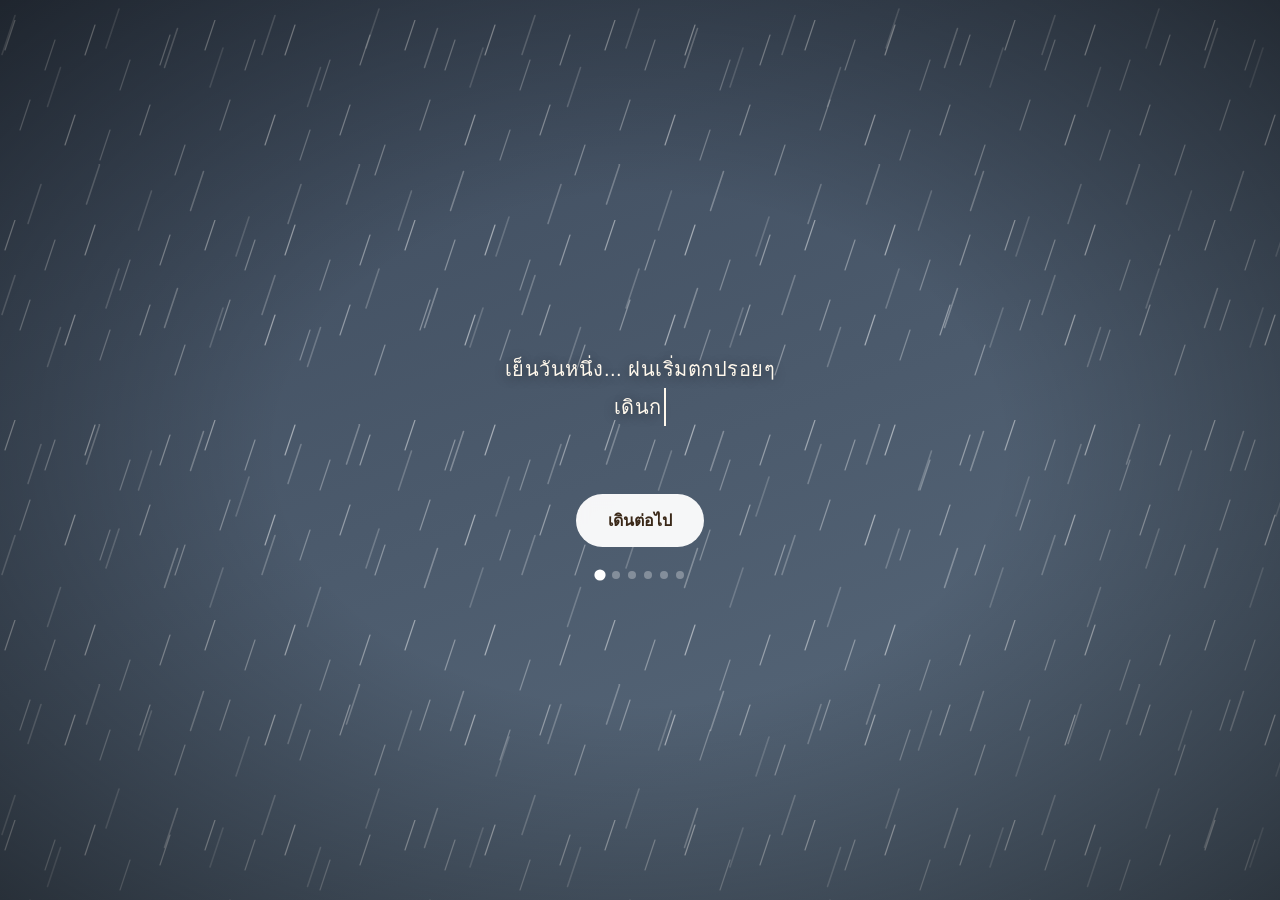
==== chat/index.html @ 4dbffc4a "-" ====
<!DOCTYPE html>
<html lang="th">
<head>
  <meta charset="UTF-8"/>
  <meta name="viewport" content="width=device-width, initial-scale=1.0"/>
  <base href="../"/>
  <title>ร้านสัตว์เลี้ยงลึกลับ 🐾</title>
  <meta name="description" content="มีเพื่อนตัวนึงรอเจอเราอยู่"/>
  <link rel="icon" type="image/x-icon" href="assets/favicon.ico"/>
  <link rel="icon" type="image/png" sizes="512x512" href="assets/favicon.png"/>
  <link rel="apple-touch-icon" href="assets/favicon.png"/>
  <link rel="stylesheet" href="style.css"/>
</head>
<body>

  <!-- ===== SCENE 1: STORY INTRO ===== -->
  <section id="scene-intro" class="scene active mood-1">
    <div class="rain" id="rain"></div>
    <div class="steam" id="steam">
      <span></span><span></span><span></span><span></span><span></span>
    </div>
    <div class="vignette"></div>
    <div class="story-content">
      <img class="story-avatar" id="storyAvatar" src="assets/characters/shopkeeper.png" alt="เจ้าของร้าน"/>

      <!-- SVG หน้าร้าน (โชว์เฉพาะ intro 4) -->
      <div class="shop-illustration" id="shopIllustration" aria-hidden="true">
        <svg viewBox="0 0 280 260" xmlns="http://www.w3.org/2000/svg">
          <!-- warm glow behind shop -->
          <defs>
            <radialGradient id="warmGlow" cx="50%" cy="55%" r="55%">
              <stop offset="0%" stop-color="#ffdb9a" stop-opacity="0.8"/>
              <stop offset="60%" stop-color="#d49350" stop-opacity="0.25"/>
              <stop offset="100%" stop-color="#000" stop-opacity="0"/>
            </radialGradient>
            <linearGradient id="windowLight" x1="0" y1="0" x2="0" y2="1">
              <stop offset="0%" stop-color="#fff4d0"/>
              <stop offset="100%" stop-color="#f4b865"/>
            </linearGradient>
            <linearGradient id="woodDark" x1="0" y1="0" x2="0" y2="1">
              <stop offset="0%" stop-color="#6b4a2e"/>
              <stop offset="100%" stop-color="#4a3220"/>
            </linearGradient>
            <linearGradient id="woodSign" x1="0" y1="0" x2="0" y2="1">
              <stop offset="0%" stop-color="#8a5a35"/>
              <stop offset="100%" stop-color="#5c3a20"/>
            </linearGradient>
            <linearGradient id="roofGrad" x1="0" y1="0" x2="0" y2="1">
              <stop offset="0%" stop-color="#3d2818"/>
              <stop offset="100%" stop-color="#2a1a0e"/>
            </linearGradient>
          </defs>

          <!-- ambient warm glow -->
          <ellipse cx="140" cy="150" rx="150" ry="120" fill="url(#warmGlow)"/>

          <!-- ground puddle reflection -->
          <ellipse cx="140" cy="245" rx="100" ry="8" fill="#ffd59a" opacity="0.15"/>

          <!-- shop body -->
          <rect x="50" y="100" width="180" height="140" fill="url(#woodDark)" rx="2"/>

          <!-- wooden planks detail -->
          <line x1="50" y1="140" x2="230" y2="140" stroke="#2e1f10" stroke-width="1" opacity="0.5"/>
          <line x1="50" y1="180" x2="230" y2="180" stroke="#2e1f10" stroke-width="1" opacity="0.5"/>
          <line x1="50" y1="220" x2="230" y2="220" stroke="#2e1f10" stroke-width="1" opacity="0.5"/>

          <!-- roof -->
          <polygon points="40,100 240,100 220,75 60,75" fill="url(#roofGrad)"/>
          <polygon points="40,100 240,100 235,105 45,105" fill="#1a0f08"/>

          <!-- chimney -->
          <rect x="180" y="55" width="18" height="30" fill="#3d2818"/>
          <rect x="178" y="52" width="22" height="5" fill="#2a1a0e"/>

          <!-- window (glowing) -->
          <rect x="75" y="125" width="55" height="55" fill="url(#windowLight)" rx="2"/>
          <rect x="75" y="125" width="55" height="55" fill="none" stroke="#3d2818" stroke-width="3"/>
          <!-- window cross -->
          <line x1="102.5" y1="125" x2="102.5" y2="180" stroke="#3d2818" stroke-width="2.5"/>
          <line x1="75" y1="152.5" x2="130" y2="152.5" stroke="#3d2818" stroke-width="2.5"/>
          <!-- window inner glow -->
          <rect x="78" y="128" width="49" height="49" fill="#fff6db" opacity="0.4"/>

          <!-- second small window -->
          <rect x="150" y="130" width="30" height="30" fill="url(#windowLight)" rx="1"/>
          <rect x="150" y="130" width="30" height="30" fill="none" stroke="#3d2818" stroke-width="2"/>
          <line x1="165" y1="130" x2="165" y2="160" stroke="#3d2818" stroke-width="1.5"/>
          <line x1="150" y1="145" x2="180" y2="145" stroke="#3d2818" stroke-width="1.5"/>

          <!-- door -->
          <rect x="188" y="170" width="32" height="70" fill="#2a1a0e" rx="2"/>
          <rect x="190" y="172" width="28" height="66" fill="url(#woodSign)" rx="1"/>
          <!-- door lines -->
          <line x1="204" y1="175" x2="204" y2="235" stroke="#2a1a0e" stroke-width="1" opacity="0.6"/>
          <!-- doorknob -->
          <circle cx="213" cy="205" r="1.8" fill="#ffd480"/>
          <!-- light leak under door -->
          <rect x="188" y="238" width="32" height="2.5" fill="#ffd480" opacity="0.9"/>

          <!-- hanging sign with rope -->
          <line x1="140" y1="100" x2="140" y2="108" stroke="#2a1a0e" stroke-width="1.5"/>
          <g transform="translate(140 130)">
            <rect x="-32" y="-14" width="64" height="28" fill="url(#woodSign)" stroke="#2a1a0e" stroke-width="1.5" rx="2"/>
            <!-- paw print icon -->
            <g fill="#ffd480" opacity="0.85">
              <circle cx="0" cy="0" r="4"/>
              <circle cx="-6" cy="-5" r="2"/>
              <circle cx="6" cy="-5" r="2"/>
              <circle cx="-9" cy="1" r="1.8"/>
              <circle cx="9" cy="1" r="1.8"/>
            </g>
          </g>

          <!-- lantern left -->
          <line x1="62" y1="105" x2="62" y2="112" stroke="#2a1a0e" stroke-width="1.5"/>
          <rect x="56" y="112" width="12" height="14" fill="#3d2818" rx="1"/>
          <rect x="58" y="114" width="8" height="10" fill="#ffdb8a" opacity="0.95"/>
          <circle cx="62" cy="119" r="14" fill="#ffd480" opacity="0.15"/>

          <!-- lantern right -->
          <line x1="218" y1="105" x2="218" y2="112" stroke="#2a1a0e" stroke-width="1.5"/>
          <rect x="212" y="112" width="12" height="14" fill="#3d2818" rx="1"/>
          <rect x="214" y="114" width="8" height="10" fill="#ffdb8a" opacity="0.95"/>
          <circle cx="218" cy="119" r="14" fill="#ffd480" opacity="0.15"/>

          <!-- tiny step -->
          <rect x="180" y="240" width="48" height="5" fill="#2a1a0e"/>
        </svg>
      </div>

      <p class="story-text" id="storyText"></p>
      <div class="story-actions">
        <button class="btn-next" id="storyNext">ต่อไป</button>
        <button class="btn-back" id="storyBack" hidden>เดินกลับ</button>
      </div>
      <div class="story-dots" id="storyDots"></div>
    </div>
  </section>

  <!-- ===== SCENE 2: CHAT (warm-up + questions) ===== -->
  <section id="scene-chat" class="scene">
    <div class="chat-container">
      <div class="chat-header">
        <img class="npc-avatar" src="assets/characters/shopkeeper.png" alt="เจ้าของร้าน"/>
        <span class="npc-name">เจ้าของร้าน</span>
      </div>
      <div class="chat-scroll" id="chatScroll">
        <div class="chat-messages" id="chatMessages">
          <!-- messages injected by JS -->
        </div>
        <div class="chat-choices" id="chatChoices">
          <!-- choice buttons injected by JS -->
        </div>
      </div>
    </div>
  </section>

  <!-- ===== SCENE 3: RESULT ===== -->
  <section id="scene-result" class="scene">
    <div class="result-sparkles" aria-hidden="true">
      <span></span><span></span><span></span><span></span>
      <span></span><span></span><span></span><span></span>
    </div>

    <div class="result-content">
      <div class="result-left">
        <p class="result-intro">เพื่อนที่รอเจอเราอยู่...</p>

        <div class="result-image-wrap">
          <div class="result-spotlight"></div>
          <img class="result-image" id="resultImage" src="" alt="Result"/>
        </div>

        <h2 class="result-name" id="resultName"></h2>
        <p class="result-tagline" id="resultTagline"></p>

        <div class="result-traits" id="resultTraits"></div>

        <div class="result-section result-compatible-section">
          <h3>✨ เพื่อนที่จองเราด้วย</h3>
          <p class="result-subhint">นอกจากเพื่อนหลักแล้ว ยังมีอีกหลายคนที่เข้ากับเราได้</p>
          <div class="compatible-list" id="resultCompatible"></div>
        </div>
      </div>

      <div class="result-right">
        <div class="result-section">
          <h3>🐾 เจ้าหนูนี้เป็นยังไง?</h3>
          <p class="result-text" id="resultPetIs"></p>
        </div>

        <div class="result-section">
          <h3>🫧 แล้วเราล่ะ?</h3>
          <p class="result-text" id="resultYouAre"></p>
        </div>

        <div class="result-section result-gentle-section">
          <h3>💭 อยากกระซิบเบาๆ</h3>
          <p class="result-text" id="resultGentle"></p>
        </div>

        <div class="result-shopkeeper">
          <img src="assets/characters/shopkeeper.png" alt="เจ้าของร้าน"/>
          <div class="bubble" id="resultNpcLine"></div>
        </div>

        <!-- เก็บไว้ใช้ภายหลัง (ตอนนี้ hide) -->
        <p class="result-description" id="resultDescription" style="display:none"></p>

        <div class="result-actions">
        <button class="btn-share" id="btnShare">📸 บันทึกภาพ</button>
        <button class="btn-restart" onclick="location.reload()">ทำอีกครั้ง</button>
      </div>
    </div>
  </section>

  <!-- ===== WHITE FLASH OVERLAY ===== -->
  <div class="flash" id="flash"></div>

  <!-- ===== EXPORT CARD (hidden, ใช้ถ่ายภาพอย่างเดียว) ===== -->
  <div class="export-card" id="exportCard" aria-hidden="true">
    <div class="export-header">
      <p class="export-intro">เพื่อนที่รอเจอเราอยู่...</p>
      <div class="export-image-wrap">
        <img class="export-image" id="exportImage" src="" alt=""/>
      </div>
      <h2 class="export-name" id="exportName"></h2>
      <p class="export-tagline" id="exportTagline"></p>
      <div class="export-traits" id="exportTraits"></div>
    </div>

    <div class="export-section">
      <h3>🐾 เจ้าหนูนี้เป็นยังไง?</h3>
      <p class="export-text" id="exportPetIs"></p>
    </div>

    <div class="export-section">
      <h3>🫧 แล้วเราล่ะ?</h3>
      <p class="export-text" id="exportYouAre"></p>
    </div>

    <div class="export-section export-gentle">
      <h3>💭 อยากกระซิบเบาๆ</h3>
      <p class="export-text" id="exportGentle"></p>
    </div>

    <div class="export-section export-compat">
      <h3>✨ เพื่อนที่จองเราด้วย</h3>
      <div class="export-compat-list" id="exportCompatible"></div>
    </div>

    <div class="export-footer">
      <span>🐾 ร้านสัตว์เลี้ยงลึกลับ</span>
    </div>
  </div>

  <script src="https://cdn.jsdelivr.net/npm/html2canvas@1.4.1/dist/html2canvas.min.js"></script>
  <script src="data.js"></script>
  <script src="script.js"></script>
</body>
</html>
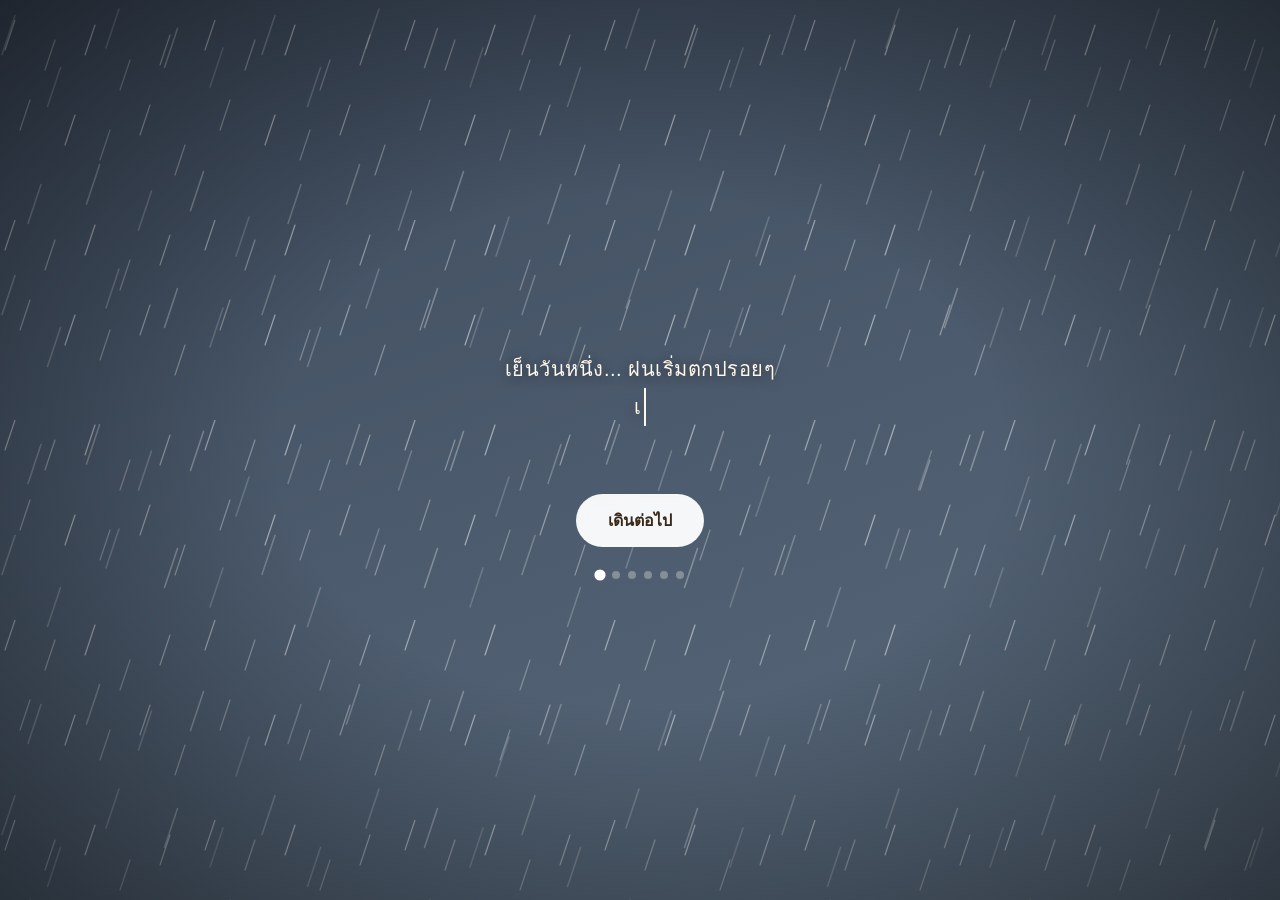
==== commit a044de69: "fix : change files type" ====
--- a/chat/index.html
+++ b/chat/index.html
@@ -21,7 +21,7 @@
     </div>
     <div class="vignette"></div>
     <div class="story-content">
-      <img class="story-avatar" id="storyAvatar" src="assets/characters/shopkeeper.png" alt="เจ้าของร้าน"/>
+      <img class="story-avatar" id="storyAvatar" src="assets/characters/shopkeeper.webp" alt="เจ้าของร้าน"/>
 
       <!-- SVG หน้าร้าน (โชว์เฉพาะ intro 4) -->
       <div class="shop-illustration" id="shopIllustration" aria-hidden="true">
@@ -142,7 +142,7 @@
   <section id="scene-chat" class="scene">
     <div class="chat-container">
       <div class="chat-header">
-        <img class="npc-avatar" src="assets/characters/shopkeeper.png" alt="เจ้าของร้าน"/>
+        <img class="npc-avatar" src="assets/characters/shopkeeper.webp" alt="เจ้าของร้าน"/>
         <span class="npc-name">เจ้าของร้าน</span>
       </div>
       <div class="chat-scroll" id="chatScroll">
@@ -201,7 +201,7 @@
         </div>
 
         <div class="result-shopkeeper">
-          <img src="assets/characters/shopkeeper.png" alt="เจ้าของร้าน"/>
+          <img src="assets/characters/shopkeeper.webp" alt="เจ้าของร้าน"/>
           <div class="bubble" id="resultNpcLine"></div>
         </div>
 
